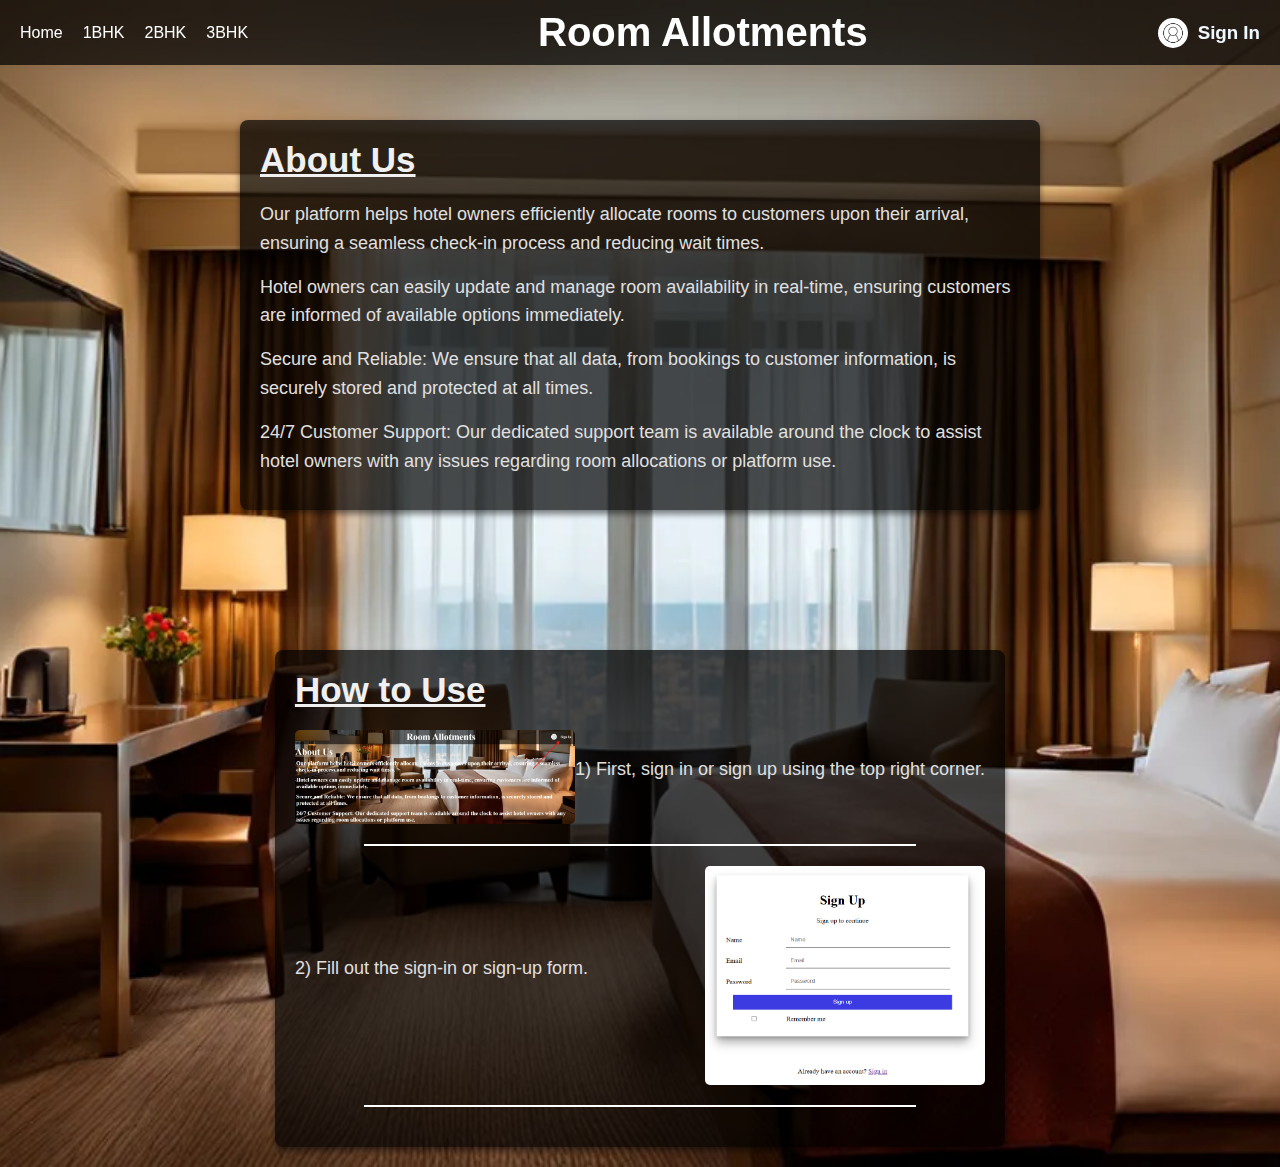
==== index.html @ 9ad93a84 "init" ====
<html>
<head>
    <link rel="stylesheet" href="style.css">
    <title>Allotment</title>
</head>
<body>
    <header class="Heading">
        <nav class="navbar">
            <ul class="nav-links" id="navLinks">
                <li><a href="#">Home</a></li>
                <li><a href="#">1BHK</a></li>
                <li><a href="#">2BHK</a></li>
                <li><a href="#">3BHK</a></li>
            </ul>
            <div class="menu-toggle" id="menuToggle">&#9776;</div>
        </nav>
        <h1>Room Allotments</h1> 
        <div class="signincontainer">
            <a href="Sign-Up.html"><img src="user-images.jpg" alt="Login"></a>
            <h3><a href="Sign-Up.html">Sign In</a></h3>
        </div>
    </header>

    <section class="about">
        <h1>About Us</h1>
        <p>Our platform helps hotel owners efficiently allocate rooms to customers upon their arrival, ensuring a seamless check-in process and reducing wait times.</p>
        <p>Hotel owners can easily update and manage room availability in real-time, ensuring customers are informed of available options immediately.</p>
        <p>Secure and Reliable: We ensure that all data, from bookings to customer information, is securely stored and protected at all times.</p>
        <p>24/7 Customer Support: Our dedicated support team is available around the clock to assist hotel owners with any issues regarding room allocations or platform use.</p>
    </section>

    <section class="use">
        <h1>How to Use</h1>
        <div class="useWork">
            <img src="Src1.jpg" alt="Sign In">
            <p>1) First, sign in or sign up using the top right corner.</p> 
        </div>
        <hr>
        <div class="useWork">
            <p>2) Fill out the sign-in or sign-up form.</p>
            <img src="Src2.png" alt="Form">
        </div>
        <hr>
    </section>


    
    <script src="javascript.js"></script>
</body>
</html>
---- style.css ----
* {
    margin: 0;
    padding: 0;
    box-sizing: border-box;
}

body {
    background: url('Build1.jpg') no-repeat center center/cover;
    width: 100%;
    min-height: 100vh;
    display: flex;
    flex-direction: column;
    color: white;
    font-family: Arial, sans-serif;
}

.Heading {
    position: fixed;
    top: 0;
    width: 100%;
    display: flex;
    align-items: center;
    justify-content: space-between;
    padding: 10px 20px;
    background-color: rgba(0, 0, 0, 0.7);
}

.Heading h1 {
    font-size: 40px;
    flex-grow: 1;
    text-align: center;
}

.signincontainer {
    display: flex;
    align-items: center;
    gap: 10px;
}

.signincontainer img {
    width: 30px;
    height: 30px;
    border-radius: 50%;
}
.signincontainer a{
    text-decoration: none;
    color: aliceblue;
}
.signincontainer a:hover{
    color: red;
}
.navbar {
    display: flex;
    align-items: center;
}

.nav-links {
    list-style: none;
    display: flex;
    gap: 20px;
}

.nav-links li {
    display: inline;
}

.nav-links a {
    text-decoration: none;
    color: white;
    font-size: 1em;
}
.nav-links a:hover {
    color: red;
}
.menu-toggle {
    display: none;
    font-size: 2em;
    cursor: pointer;
}

.about, .use {
    margin: 120px auto 20px;
    padding: 20px;
    max-width: 800px;
    text-align: left;
    background-color: rgba(0, 0, 0, 0.7); 
    border-radius: 8px;
    box-shadow: 0 4px 6px rgba(0, 0, 0, 0.5); 
}

.about h1, .use h1 {
    text-decoration: underline;
    font-size: 35px;
    margin-bottom: 20px;
    color: #f0f0f0;
}

.about p, .use p {
    font-size: 18px;
    line-height: 1.6;
    color: #e0e0e0; 
    margin-bottom: 15px;
}

.useWork {
    display: flex;
    flex-direction: row;
    justify-content: space-between;
    align-items: center;
    margin-bottom: 20px;
}

.useWork img {
    width: 280px;
    height: auto;
    border-radius: 5px;
    transition: transform 0.3s ease;
}

.useWork img:hover {
    transform: scale(1.1);
}

.use hr {
    border: 1px solid white;
    width: 80%;
    margin: 20px auto;
}
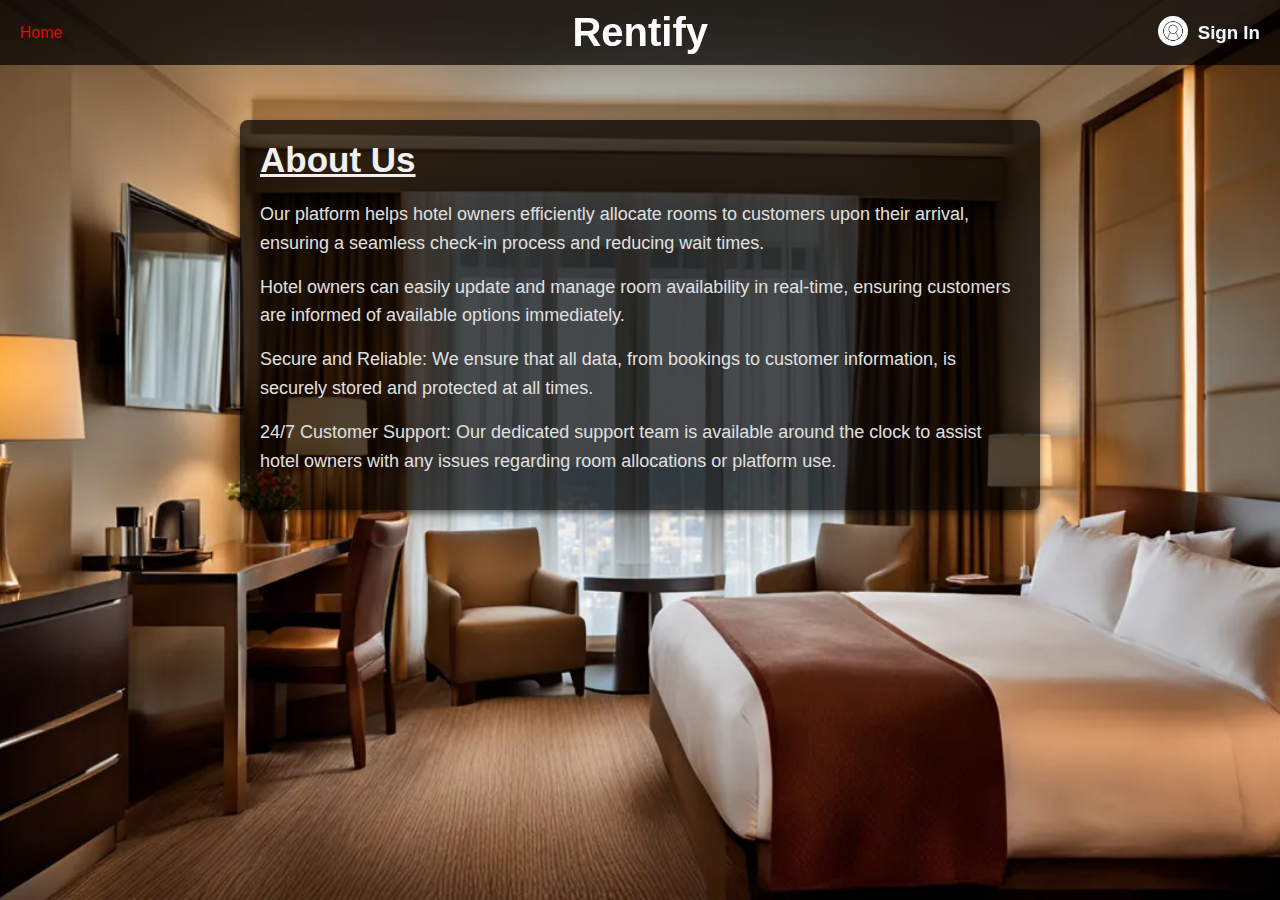
==== commit 46d304b6: "Update index.html" ====
--- a/index.html
+++ b/index.html
@@ -1,26 +1,28 @@
+<!DOCTYPE html>
 <html>
 <head>
     <link rel="stylesheet" href="style.css">
     <title>Allotment</title>
 </head>
 <body>
+    <div class="container111" id="main">
     <header class="Heading">
         <nav class="navbar">
             <ul class="nav-links" id="navLinks">
-                <li><a href="#">Home</a></li>
-                <li><a href="#">1BHK</a></li>
-                <li><a href="#">2BHK</a></li>
-                <li><a href="#">3BHK</a></li>
+                <li><a href="#" style="color: red;">Home</a></li>
+                <li><a href="One.html" id="1bh" style="display: none;">1BHK</a></li>
+                <li><a href="One.html" id="2bh" style="display: none;">2BHK</a></li>
+                <li><a href="One.html" id="3bh" style="display: none;">3BHK</a></li>
             </ul>
             <div class="menu-toggle" id="menuToggle">&#9776;</div>
         </nav>
-        <h1>Room Allotments</h1> 
-        <div class="signincontainer">
+        <h1>Rentify</h1> 
+        <div class="signincontainer" id="authContainer">
             <a href="Sign-Up.html"><img src="user-images.jpg" alt="Login"></a>
             <h3><a href="Sign-Up.html">Sign In</a></h3>
         </div>
+        <button id="logoutBtn" style="display: none;" onclick="logout()">Logout</button>
     </header>
-
     <section class="about">
         <h1>About Us</h1>
         <p>Our platform helps hotel owners efficiently allocate rooms to customers upon their arrival, ensuring a seamless check-in process and reducing wait times.</p>
@@ -28,26 +30,8 @@
         <p>Secure and Reliable: We ensure that all data, from bookings to customer information, is securely stored and protected at all times.</p>
         <p>24/7 Customer Support: Our dedicated support team is available around the clock to assist hotel owners with any issues regarding room allocations or platform use.</p>
     </section>
-
-    <section class="use">
-        <h1>How to Use</h1>
-        <div class="useWork">
-            <img src="Src1.jpg" alt="Sign In">
-            <p>1) First, sign in or sign up using the top right corner.</p> 
-        </div>
-        <hr>
-        <div class="useWork">
-            <p>2) Fill out the sign-in or sign-up form.</p>
-            <img src="Src2.png" alt="Form">
-        </div>
-        <hr>
-    </section>
-
-
     
-    <script src="javascript.js"></script>
+</div>
+<script src="javaScript.js"></script>  
 </body>
 </html>
-
-
-
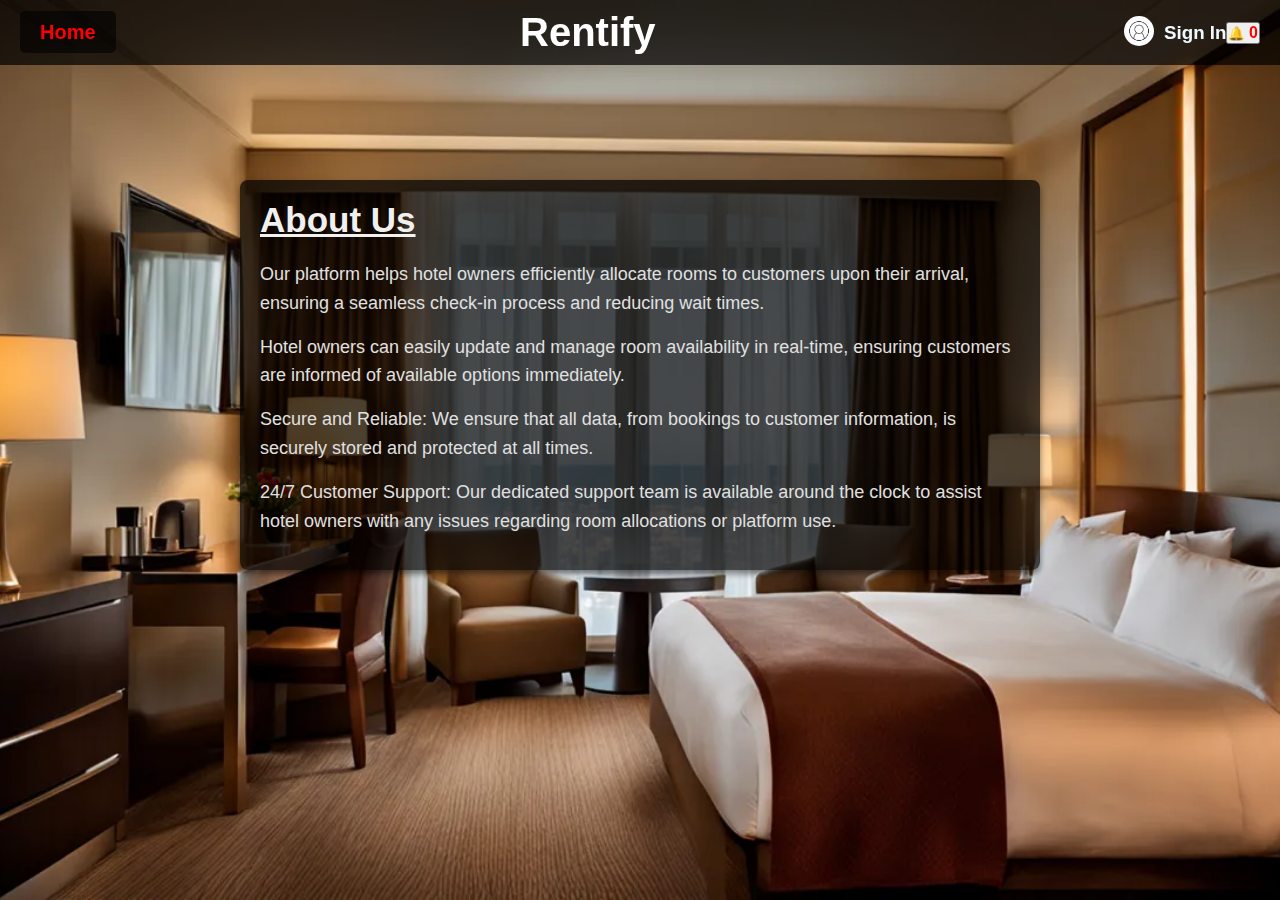
==== commit 3ead9663: "Update index.html" ====
--- a/index.html
+++ b/index.html
@@ -6,23 +6,29 @@
 </head>
 <body>
     <div class="container111" id="main">
-    <header class="Heading">
-        <nav class="navbar">
-            <ul class="nav-links" id="navLinks">
-                <li><a href="#" style="color: red;">Home</a></li>
-                <li><a href="One.html" id="1bh" style="display: none;">1BHK</a></li>
-                <li><a href="One.html" id="2bh" style="display: none;">2BHK</a></li>
-                <li><a href="One.html" id="3bh" style="display: none;">3BHK</a></li>
-            </ul>
-            <div class="menu-toggle" id="menuToggle">&#9776;</div>
-        </nav>
-        <h1>Rentify</h1> 
-        <div class="signincontainer" id="authContainer">
-            <a href="Sign-Up.html"><img src="user-images.jpg" alt="Login"></a>
-            <h3><a href="Sign-Up.html">Sign In</a></h3>
-        </div>
-        <button id="logoutBtn" style="display: none;" onclick="logout()">Logout</button>
-    </header>
+        <header class="Heading">
+            <nav class="navbar">
+                <ul class="nav-links" id="navLinks">
+                    <li><a href="#" style="color: red;">Home</a></li>
+                    <li><a href="One.html" id="1bh" style="display: none;">1BHK</a></li>
+                    <li><a href="Second.html" id="2bh" style="display: none;">2BHK</a></li>
+                    <li><a href="Third.html" id="3bh" style="display: none;">3BHK</a></li>
+                </ul>
+                <div class="menu-toggle" id="menuToggle">&#9776;</div>
+            </nav>
+            <h1>Rentify</h1> 
+            <div class="signincontainer" id="authContainer">
+                <a href="Sign-Up.html"><img src="user-images.jpg" alt="Login"></a>
+                <h3><a href="Sign-Up.html">Sign In</a></h3>
+            </div>
+            
+            <!-- Notification Button -->
+            <button id="notificationBtn" onclick="showNotifications()">🔔 <span id="notificationCount" style="color: red; font-weight: bold; font-size:larger">0</span>
+            </button>
+        
+            <button id="logoutBtn" style="display: none;" onclick="logout()">Logout</button>
+        </header>
+        
     <section class="about">
         <h1>About Us</h1>
         <p>Our platform helps hotel owners efficiently allocate rooms to customers upon their arrival, ensuring a seamless check-in process and reducing wait times.</p>
--- a/style.css
+++ b/style.css
@@ -1,3 +1,4 @@
+
 * {
     margin: 0;
     padding: 0;
@@ -13,7 +14,6 @@
     color: white;
     font-family: Arial, sans-serif;
 }
-
 .Heading {
     position: fixed;
     top: 0;
@@ -29,6 +29,7 @@
     font-size: 40px;
     flex-grow: 1;
     text-align: center;
+    margin-right: 10%;
 }
 
 .signincontainer {
@@ -42,13 +43,16 @@
     height: 30px;
     border-radius: 50%;
 }
-.signincontainer a{
+
+.signincontainer a {
     text-decoration: none;
     color: aliceblue;
 }
-.signincontainer a:hover{
+
+.signincontainer a:hover {
     color: red;
 }
+
 .navbar {
     display: flex;
     align-items: center;
@@ -67,62 +71,86 @@
 .nav-links a {
     text-decoration: none;
     color: white;
-    font-size: 1em;
+    font-size: 20px;
+    font-weight: bold;
+    padding: 10px 20px;
+    background-color: rgba(0, 0, 0, 0.6);
+    border-radius: 5px;
+    transition: background-color 0.3s ease, transform 0.3s ease, color 0.3s ease;
 }
+
 .nav-links a:hover {
     color: red;
 }
+
 .menu-toggle {
     display: none;
     font-size: 2em;
     cursor: pointer;
 }
 
-.about, .use {
-    margin: 120px auto 20px;
+.about {
+    margin: 180px auto 20px;
     padding: 20px;
     max-width: 800px;
     text-align: left;
-    background-color: rgba(0, 0, 0, 0.7); 
+    background-color: rgba(0, 0, 0, 0.7);
     border-radius: 8px;
-    box-shadow: 0 4px 6px rgba(0, 0, 0, 0.5); 
+    box-shadow: 0 4px 6px rgba(0, 0, 0, 0.5);
 }
 
-.about h1, .use h1 {
+.about h1 {
     text-decoration: underline;
     font-size: 35px;
     margin-bottom: 20px;
     color: #f0f0f0;
 }
 
-.about p, .use p {
+.about p {
     font-size: 18px;
     line-height: 1.6;
-    color: #e0e0e0; 
+    color: #e0e0e0;
     margin-bottom: 15px;
 }
-
-.useWork {
-    display: flex;
-    flex-direction: row;
-    justify-content: space-between;
-    align-items: center;
-    margin-bottom: 20px;
+/* Styles for the "Home" button on navbar */
+#1bh {
+    display: none;
 }
 
-.useWork img {
-    width: 280px;
-    height: auto;
-    border-radius: 5px;
-    transition: transform 0.3s ease;
+#2bh {
+    display: none;
 }
 
-.useWork img:hover {
-    transform: scale(1.1);
+#3bh {
+    display: none;
 }
 
-.use hr {
-    border: 1px solid white;
-    width: 80%;
-    margin: 20px auto;
+/* Navbar styles for authenticated users */
+#authContainer {
+    display: flex;
+    align-items: center;
+    gap: 10px;
 }
+
+#logoutBtn {
+    background-color: #ff4d4d;
+    color: white;
+    border: none;
+    padding: 10px 20px;
+    font-size: 16px;
+    font-weight: bold;
+    cursor: pointer;
+    border-radius: 5px;
+    margin: 10px 0;
+    display: block;
+    transition: background-color 0.3s ease;
+    width: 10%;
+}
+
+#logoutBtn:hover {
+    background-color: #cc0000;
+}
+
+#logoutBtn:active {
+    background-color: #a30000;
+}
